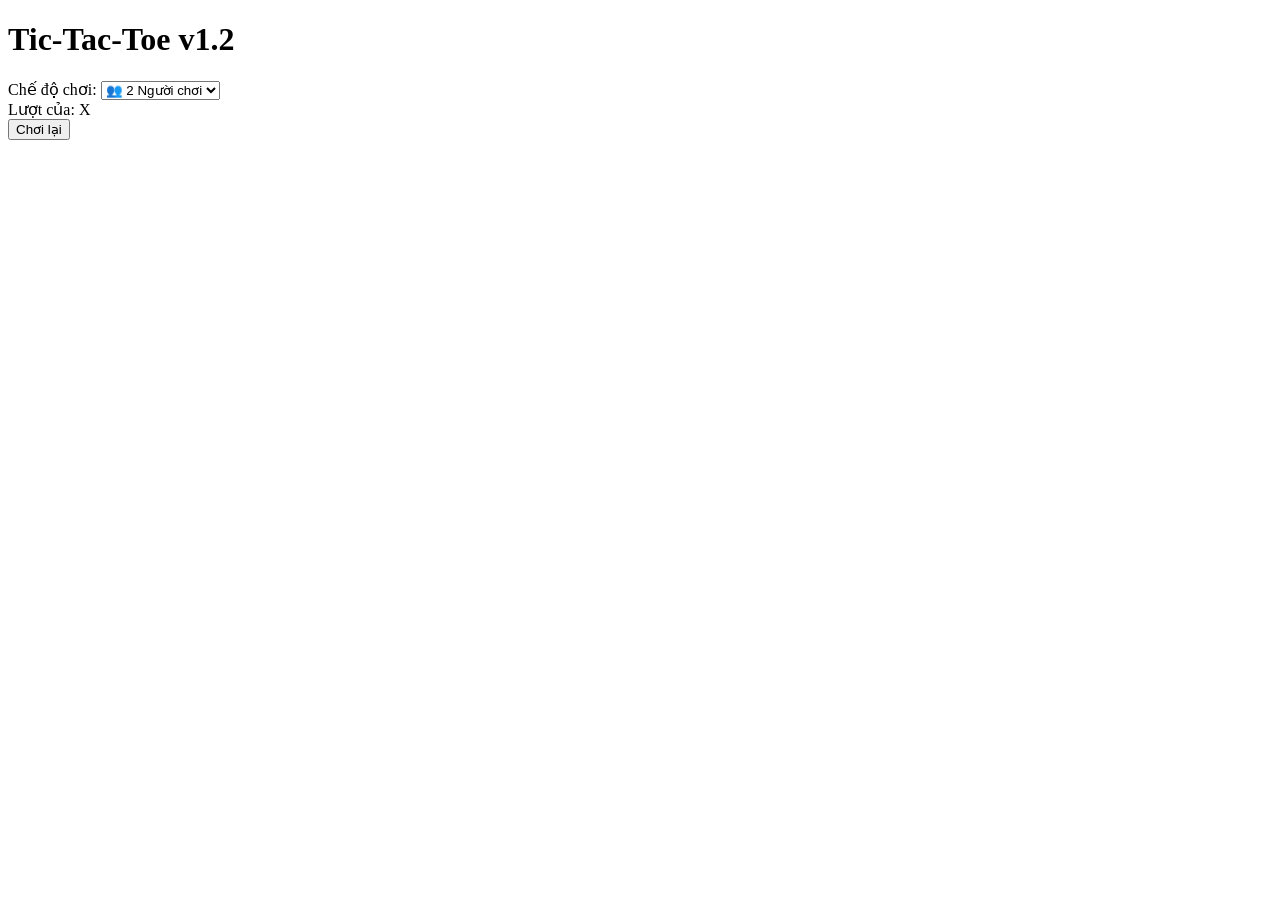
==== v1.1/index.html @ a9d780cf "Create index.html" ====
<!DOCTYPE html>
<html lang="vi">
<head>
  <meta charset="UTF-8">
  <meta name="viewport" content="width=device-width, initial-scale=1.0">
  <title>Tic-Tac-Toe v1.2 - Chế độ Máy & 2 Người</title>
  <link rel="stylesheet" href="style.css">
</head>
<body>
  <div class="container">
    <h1>Tic-Tac-Toe v1.2</h1>
    
    <!-- Lựa chọn chế độ chơi -->
    <div class="mode-select">
      <label for="game-mode">Chế độ chơi: </label>
      <select id="game-mode">
        <option value="pvp">👥 2 Người chơi</option>
        <option value="pve">🤖 Đấu với Máy</option>
      </select>
    </div>

    <!-- Thông báo lượt đi / kết quả -->
    <div id="status">Lượt của: <span id="current-player">X</span></div>
    
    <!-- Bàn cờ 3x3 -->
    <div class="board" id="board">
      <div class="cell" data-index="0"></div>
      <div class="cell" data-index="1"></div>
      <div class="cell" data-index="2"></div>
      <div class="cell" data-index="3"></div>
      <div class="cell" data-index="4"></div>
      <div class="cell" data-index="5"></div>
      <div class="cell" data-index="6"></div>
      <div class="cell" data-index="7"></div>
      <div class="cell" data-index="8"></div>
    </div>
    
    <button id="restart-btn">Chơi lại</button>
  </div>

  <script src="script.js"></script>
</body>
</html>
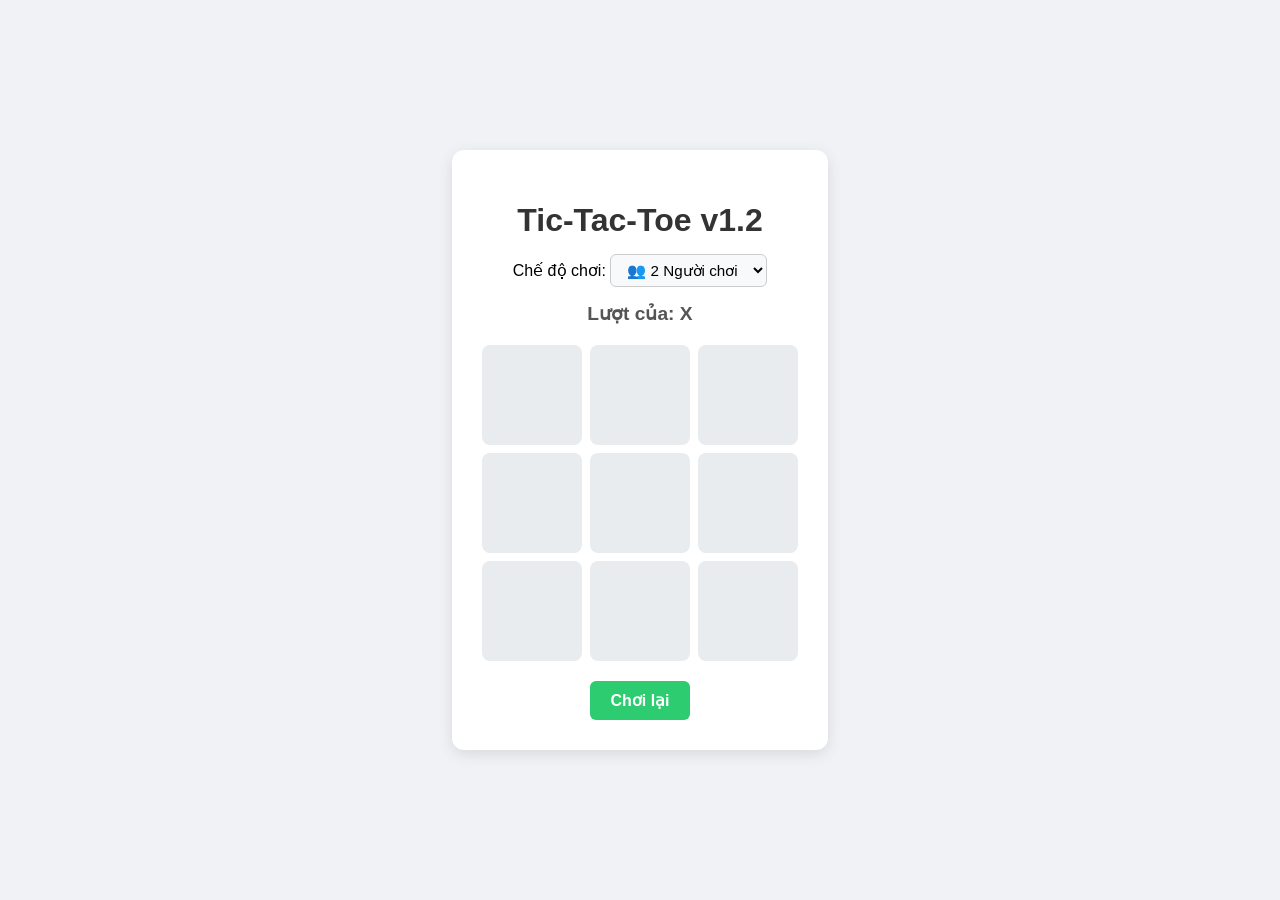
==== commit 0e0cd84a: "Update index.html" ====
--- a/v1.1/index.html
+++ b/v1.1/index.html
@@ -3,7 +3,7 @@
 <head>
   <meta charset="UTF-8">
   <meta name="viewport" content="width=device-width, initial-scale=1.0">
-  <title>Tic-Tac-Toe v1.2 - Chế độ Máy & 2 Người</title>
+  <title>Tic-Tac-Toe v1.1 - Chế độ Máy & 2 Người</title>
   <link rel="stylesheet" href="style.css">
 </head>
 <body>
--- a/v1.1/style.css
+++ b/v1.1/style.css
@@ -0,0 +1,88 @@
+* {
+  box-sizing: border-box;
+  font-family: 'Segoe UI', Tahoma, Geneva, Verdana, sans-serif;
+}
+
+body {
+  background-color: #f0f2f5;
+  display: flex;
+  justify-content: center;
+  align-items: center;
+  height: 100vh;
+  margin: 0;
+}
+
+.container {
+  text-align: center;
+  background: white;
+  padding: 30px;
+  border-radius: 12px;
+  box-shadow: 0 4px 15px rgba(0, 0, 0, 0.1);
+}
+
+h1 {
+  color: #333;
+  margin-bottom: 15px;
+}
+
+.mode-select {
+  margin-bottom: 15px;
+  font-size: 1rem;
+}
+
+.mode-select select {
+  padding: 6px 12px;
+  border-radius: 6px;
+  border: 1px solid #ccc;
+  font-size: 0.95rem;
+  outline: none;
+  background-color: #f8f9fa;
+  cursor: pointer;
+}
+
+#status {
+  font-size: 1.2rem;
+  margin-bottom: 20px;
+  font-weight: bold;
+  color: #555;
+}
+
+.board {
+  display: grid;
+  grid-template-columns: repeat(3, 100px);
+  grid-template-rows: repeat(3, 100px);
+  gap: 8px;
+  margin: 0 auto 20px auto;
+}
+
+.cell {
+  background-color: #e9ecef;
+  border-radius: 8px;
+  display: flex;
+  justify-content: center;
+  align-items: center;
+  font-size: 2.5rem;
+  font-weight: bold;
+  cursor: pointer;
+  transition: background 0.2s;
+}
+
+.cell:hover {
+  background-color: #dee2e6;
+}
+
+.cell.x { color: #e74c3c; }
+.cell.o { color: #3498db; }
+
+button {
+  padding: 10px 20px;
+  font-size: 1rem;
+  font-weight: bold;
+  color: white;
+  background-color: #2ecc71;
+  border: none;
+  border-radius: 6px;
+  cursor: pointer;
+}
+
+button:hover { opacity: 0.9; }
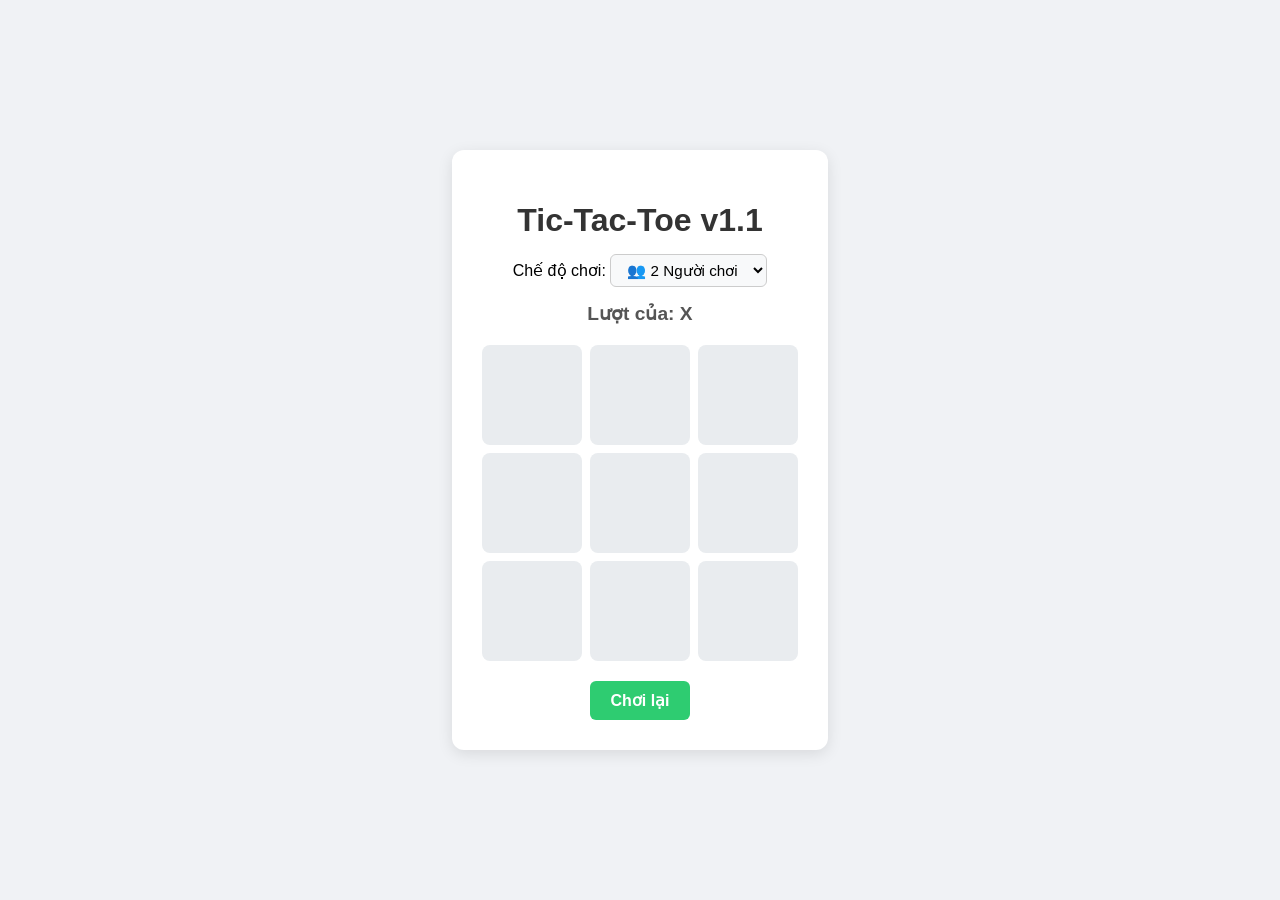
==== commit 6fc70af8: "Update index.html" ====
--- a/v1.1/index.html
+++ b/v1.1/index.html
@@ -8,7 +8,7 @@
 </head>
 <body>
   <div class="container">
-    <h1>Tic-Tac-Toe v1.2</h1>
+    <h1>Tic-Tac-Toe v1.1</h1>
     
     <!-- Lựa chọn chế độ chơi -->
     <div class="mode-select">
